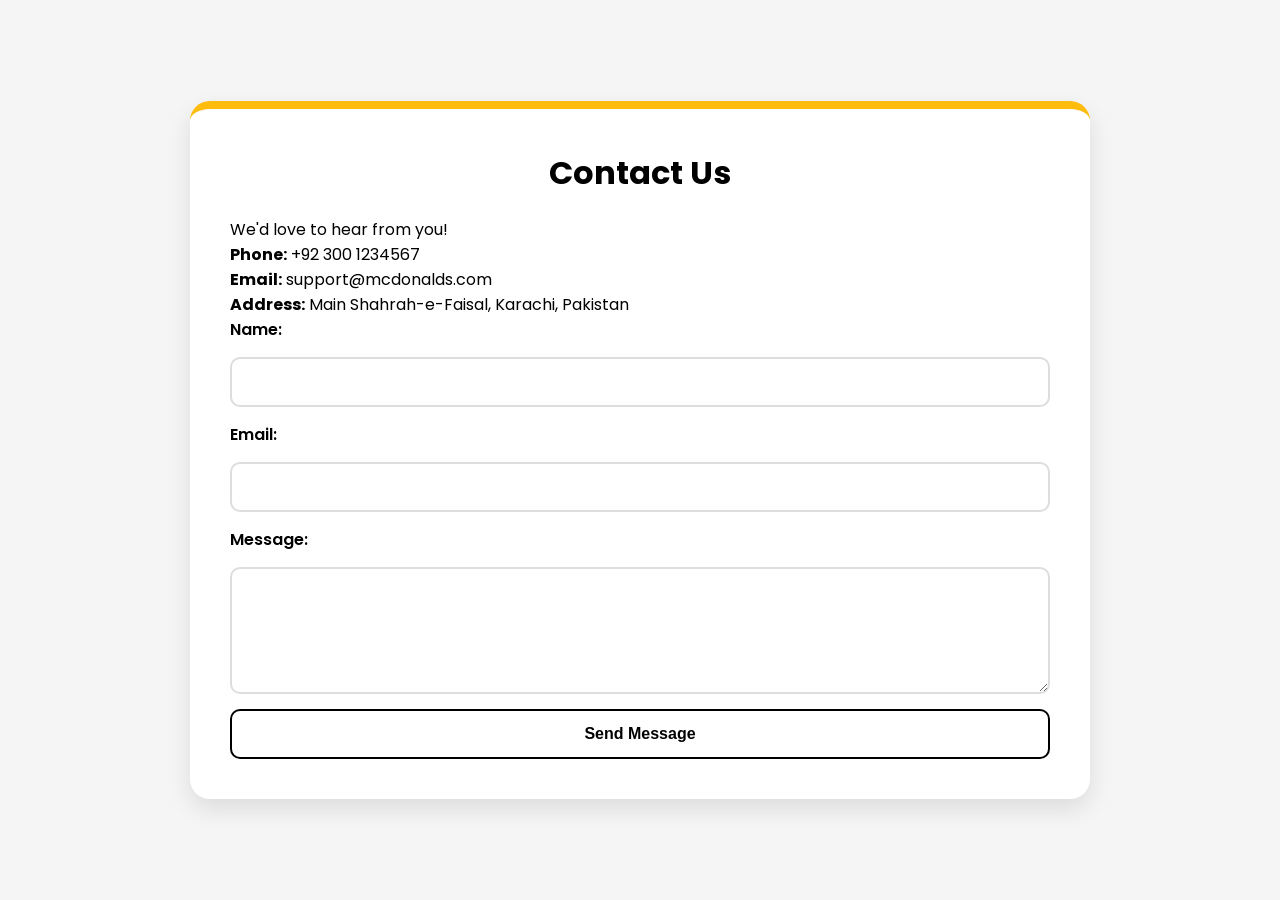
==== contact.html @ 459aead3 "Fixed project structure" ====
<!DOCTYPE html>
<html lang="en">
<head>
    <meta charset="UTF-8">
    <meta name="viewport" content="width=device-width, initial-scale=1.0">
    <title>Contact Us</title>
    <style>

@import url('https://fonts.googleapis.com/css2?family=Poppins:wght@300;400;500;600;700&display=swap');

*{
    margin:0;
    padding:0;
    box-sizing:border-box;
}

body{
    font-family:'Poppins',sans-serif;
    background:#f5f5f5;
    min-height:100vh;
    display:flex;
    justify-content:center;
    align-items:center;
    padding:40px;
}

.contact-container{
    width:100%;
    max-width:900px;
    background:white;
    border-radius:20px;
    padding:40px;
    box-shadow:0 10px 25px rgba(0,0,0,.1);
    border-top:8px solid #ffbc0d;
}

h1{
    text-align:center;
    margin-bottom:20px;
    color:black;
}

.contact-info{
    margin-bottom:30px;
}

.contact-info p{
    margin:10px 0;
    color:#444;
    font-size:16px;
}

form{
    display:flex;
    flex-direction:column;
    gap:15px;
}

label{
    font-weight:600;
}

input,
textarea{
    width:100%;
    padding:14px;
    border:2px solid #ddd;
    border-radius:10px;
    font-size:16px;
}

input:focus,
textarea:focus{
    outline:none;
    border-color:#ffbc0d;
}

button{
    background:white;
    color:black;
    border:2px solid black;
    padding:14px;
    border-radius:10px;
    font-size:16px;
    font-weight:600;
    cursor:pointer;
    transition:.3s;
}

button:hover{
    background:black;
    color:white;
}

.social-links{
    margin-top:30px;
    text-align:center;
}

.social-links a{
    text-decoration:none;
    color:black;
    margin:0 10px;
    font-weight:600;
}

.social-links a:hover{
    color:#ffbc0d;
}

</style>
</head>
<body>
   <div class="contact-container">
    <h1>Contact Us</h1>

<p>We'd love to hear from you!</p>

<p><strong>Phone:</strong> +92 300 1234567</p>
<p><strong>Email:</strong> support@mcdonalds.com</p>
<p><strong>Address:</strong> Main Shahrah-e-Faisal, Karachi, Pakistan</p>

<form>
    <label>Name:</label>
    <input type="text">

    <label>Email:</label>
    <input type="email">

    <label>Message:</label>
    <textarea rows="5"></textarea>

    <button type="submit">Send Message</button>
    </div>
</form>
<script>

const form = document.querySelector("form");

form.addEventListener("submit", function(e){

    e.preventDefault();

    alert("Thank you! Your message has been sent successfully.");

    form.reset();

});

</script>
</body>
</html>
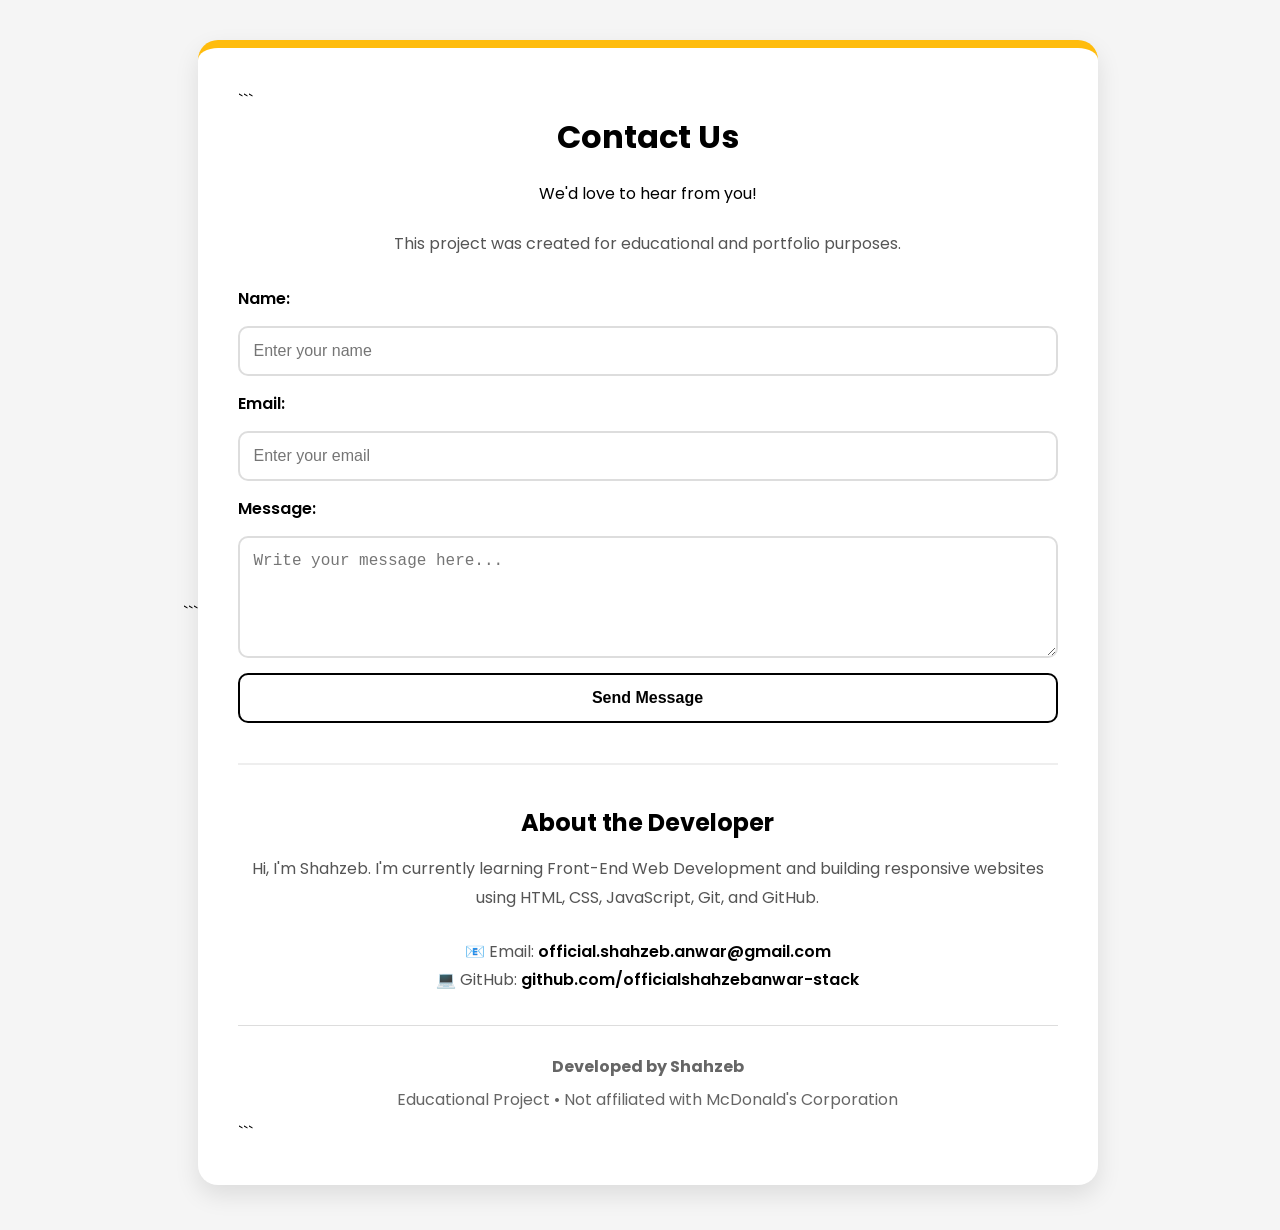
==== commit b5bd8e37: "some chenges in contact page" ====
--- a/contact.html
+++ b/contact.html
@@ -1,138 +1,222 @@
 <!DOCTYPE html>
+
 <html lang="en">
 <head>
     <meta charset="UTF-8">
     <meta name="viewport" content="width=device-width, initial-scale=1.0">
-    <title>Contact Us</title>
-    <style>
+
+```
+<title>Contact Us</title>
+
+<!-- Favicon -->
+<link rel="icon" href="img/logo.png">
+
+<style>
+
 
 @import url('https://fonts.googleapis.com/css2?family=Poppins:wght@300;400;500;600;700&display=swap');
 
 *{
-    margin:0;
-    padding:0;
-    box-sizing:border-box;
+margin:0;
+padding:0;
+box-sizing:border-box;
 }
 
 body{
-    font-family:'Poppins',sans-serif;
-    background:#f5f5f5;
-    min-height:100vh;
-    display:flex;
-    justify-content:center;
-    align-items:center;
-    padding:40px;
+font-family:'Poppins',sans-serif;
+background:#f5f5f5;
+min-height:100vh;
+display:flex;
+justify-content:center;
+align-items:center;
+padding:40px;
 }
 
 .contact-container{
-    width:100%;
-    max-width:900px;
-    background:white;
-    border-radius:20px;
-    padding:40px;
-    box-shadow:0 10px 25px rgba(0,0,0,.1);
-    border-top:8px solid #ffbc0d;
+width:100%;
+max-width:900px;
+background:white;
+border-radius:20px;
+padding:40px;
+box-shadow:0 10px 25px rgba(0,0,0,.1);
+border-top:8px solid #ffbc0d;
 }
 
 h1{
-    text-align:center;
-    margin-bottom:20px;
-    color:black;
+text-align:center;
+margin-bottom:20px;
+color:black;
+}
+
+h2{
+text-align:center;
+margin-bottom:15px;
 }
 
 .contact-info{
-    margin-bottom:30px;
+margin-bottom:30px;
 }
 
 .contact-info p{
-    margin:10px 0;
-    color:#444;
-    font-size:16px;
+margin:10px 0;
+color:#444;
+font-size:16px;
 }
 
 form{
-    display:flex;
-    flex-direction:column;
-    gap:15px;
+display:flex;
+flex-direction:column;
+gap:15px;
 }
 
 label{
-    font-weight:600;
+font-weight:600;
 }
 
 input,
 textarea{
-    width:100%;
-    padding:14px;
-    border:2px solid #ddd;
-    border-radius:10px;
-    font-size:16px;
+width:100%;
+padding:14px;
+border:2px solid #ddd;
+border-radius:10px;
+font-size:16px;
 }
 
 input:focus,
 textarea:focus{
-    outline:none;
-    border-color:#ffbc0d;
+outline:none;
+border-color:#ffbc0d;
 }
 
 button{
-    background:white;
-    color:black;
-    border:2px solid black;
-    padding:14px;
-    border-radius:10px;
-    font-size:16px;
-    font-weight:600;
-    cursor:pointer;
-    transition:.3s;
+background:white;
+color:black;
+border:2px solid black;
+padding:14px;
+border-radius:10px;
+font-size:16px;
+font-weight:600;
+cursor:pointer;
+transition:.3s;
 }
 
 button:hover{
-    background:black;
-    color:white;
-}
-
-.social-links{
-    margin-top:30px;
-    text-align:center;
-}
-
-.social-links a{
-    text-decoration:none;
-    color:black;
-    margin:0 10px;
-    font-weight:600;
-}
-
-.social-links a:hover{
-    color:#ffbc0d;
+background:black;
+color:white;
+}
+
+.developer-contact{
+margin-top:40px;
+}
+
+.developer-contact p{
+color:#555;
+line-height:1.8;
+text-align:center;
+}
+
+.developer-contact a{
+color:black;
+text-decoration:none;
+font-weight:600;
+}
+
+.developer-contact a:hover{
+    opacity:0.8;
+}
+
+.developer-contact p a{
+    display:inline-block;
+}
+
+footer{
+margin-top:30px;
+text-align:center;
+padding-top:20px;
+border-top:1px solid #ddd;
+color:#666;
+}
+
+footer p{
+margin:8px 0;
 }
 
 </style>
 </head>
+
 <body>
-   <div class="contact-container">
-    <h1>Contact Us</h1>
-
-<p>We'd love to hear from you!</p>
-
-<p><strong>Phone:</strong> +92 300 1234567</p>
-<p><strong>Email:</strong> support@mcdonalds.com</p>
-<p><strong>Address:</strong> Main Shahrah-e-Faisal, Karachi, Pakistan</p>
+
+<div class="contact-container">
+
+```
+<h1>Contact Us</h1>
+
+<p style="text-align:center; margin-bottom:25px;">
+    We'd love to hear from you!
+</p>
+
+<p style="text-align:center; color:#555; margin-bottom:30px;">
+    This project was created for educational and portfolio purposes.
+</p>
 
 <form>
+
     <label>Name:</label>
-    <input type="text">
+    <input type="text" placeholder="Enter your name" required>
 
     <label>Email:</label>
-    <input type="email">
+    <input type="email" placeholder="Enter your email" required>
 
     <label>Message:</label>
-    <textarea rows="5"></textarea>
+    <textarea rows="5" placeholder="Write your message here..." required></textarea>
 
     <button type="submit">Send Message</button>
-    </div>
+
 </form>
+
+<hr style="margin:40px 0; border:none; border-top:2px solid #eee;">
+
+<section class="developer-contact">
+
+    <h2>About the Developer</h2>
+
+    <p>
+        Hi, I'm Shahzeb. I'm currently learning Front-End Web Development
+        and building responsive websites using HTML, CSS, JavaScript,
+        Git, and GitHub.
+    </p>
+
+    <br>
+
+    <p>
+        📧 Email:
+        <a href="mailto:official.shahzeb.anwar@gmail.com" target="_blank">
+            official.shahzeb.anwar@gmail.com
+        </a>
+    </p>
+
+    <p>
+        💻 GitHub:
+        <a href="https://github.com/officialshahzebanwar-stack" target="_blank">
+            github.com/officialshahzebanwar-stack
+        </a>
+    </p>
+
+</section>
+
+<footer>
+
+    <p><strong>Developed by Shahzeb</strong></p>
+
+    <p>
+        Educational Project • Not affiliated with McDonald's Corporation
+    </p>
+
+</footer>
+```
+
+</div>
+
 <script>
 
 const form = document.querySelector("form");
@@ -141,12 +225,13 @@
 
     e.preventDefault();
 
-    alert("Thank you! Your message has been sent successfully.");
+    alert("Thank you! Your message has been received.");
 
     form.reset();
 
 });
 
 </script>
+
 </body>
-</html>+</html>
